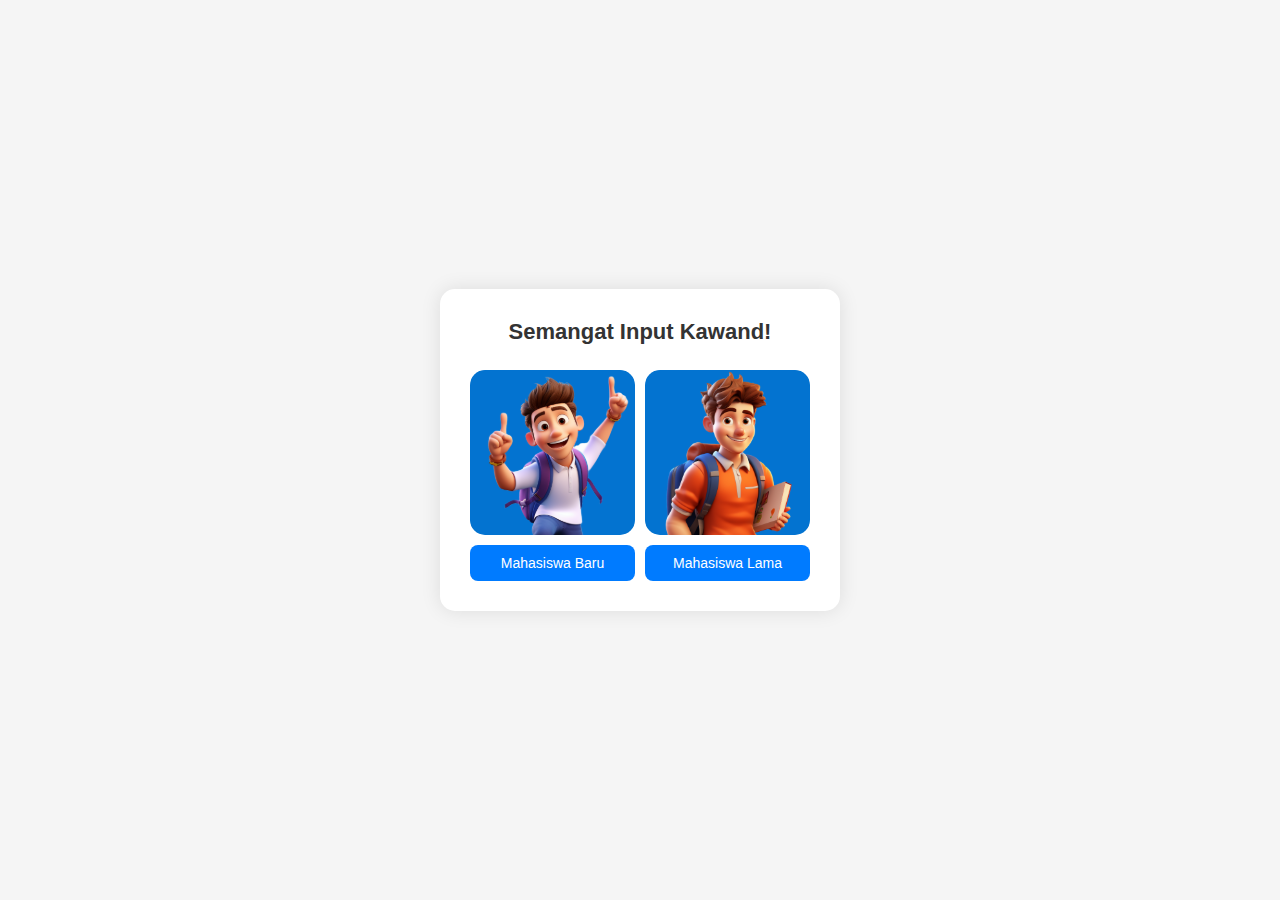
==== index.html @ 154c19c2 "init" ====
<!DOCTYPE html>
<html lang="en">
<head>
    <meta charset="UTF-8">
    <meta name="viewport" content="width=device-width, initial-scale=1.0">
    <title>Transaksi Mahasiswa</title>
    <link rel="stylesheet" href="styleshome.css">
</head>
<body>
    <div class="container">
        <h1>Semangat Input Kawand!</h1>
        <div class="images-container">
            <div class="image-box">
                <!-- Replace this div with an <img> tag and add your image src -->
                <img src="assets/imgmahasiswabaru.svg" alt="Mahasiswa Baru" class="image-placeholder">
                <button onclick="location.href='form-input/index-mahasiswabaru.html'">Mahasiswa Baru</button>
            </div>
            <div class="image-box">
                <!-- Replace this div with an <img> tag and add your image src -->
                <img src="assets/imgmahasiswalama.svg" alt="Mahasiswa Baru" class="image-placeholder">
                <button onclick="location.href='form-input/index-mahasiswabaru.html'">Mahasiswa Lama</button>
            </div>
        </div>
    </div>
</body>
</html>
---- styleshome.css ----
* {
    box-sizing: border-box;
    margin: 0;
    padding: 0;
    font-family: 'Arial', sans-serif;
}

body {
    background-color: #f5f5f5;
    display: flex;
    justify-content: center;
    align-items: center;
    height: 100vh;
    margin: 0;
}

.container {
    background-color: white;
    padding: 30px;
    border-radius: 15px;
    box-shadow: 0 0 20px rgba(0, 0, 0, 0.1);
    text-align: center;
    max-width: 400px;
    width: 100%;
}

h1 {
    font-size: 22px;
    margin-bottom: 25px;
    color: #333;
    font-weight: bold;
}

.images-container {
    display: flex;
    justify-content: space-between;
    gap: 10px;
}

.image-box {
    flex: 1;
    display: flex;
    flex-direction: column;
    align-items: center;
}

.image-placeholder {
    width: 100%;
    height: auto;
    border-radius: 15px;
    margin-bottom: 10px;
    aspect-ratio: 1/1;  /* Ensures a square aspect ratio */
    object-fit: cover;  /* Ensures the image covers the entire placeholder while maintaining its aspect ratio */
}

button {
    background-color: #007bff;
    color: white;
    border: none;
    padding: 10px 20px;
    border-radius: 8px;
    cursor: pointer;
    transition: background-color 0.3s ease, transform 0.3s ease;
    font-size: 14px;
    width: 100%;
}

button:hover {
    background-color: #0056b3;
    transform: scale(1.05);
}

@media (max-width: 600px) {
    .container {
        padding: 20px;
        max-width: 350px;
    }

    h1 {
        font-size: 18px;
    }

    .images-container {
        gap: 8px;
    }

    .image-placeholder {
        aspect-ratio: 1/1;  /* Maintains square aspect ratio even on smaller screens */
    }

    button {
        font-size: 12px;
        padding: 8px 15px;
    }
}
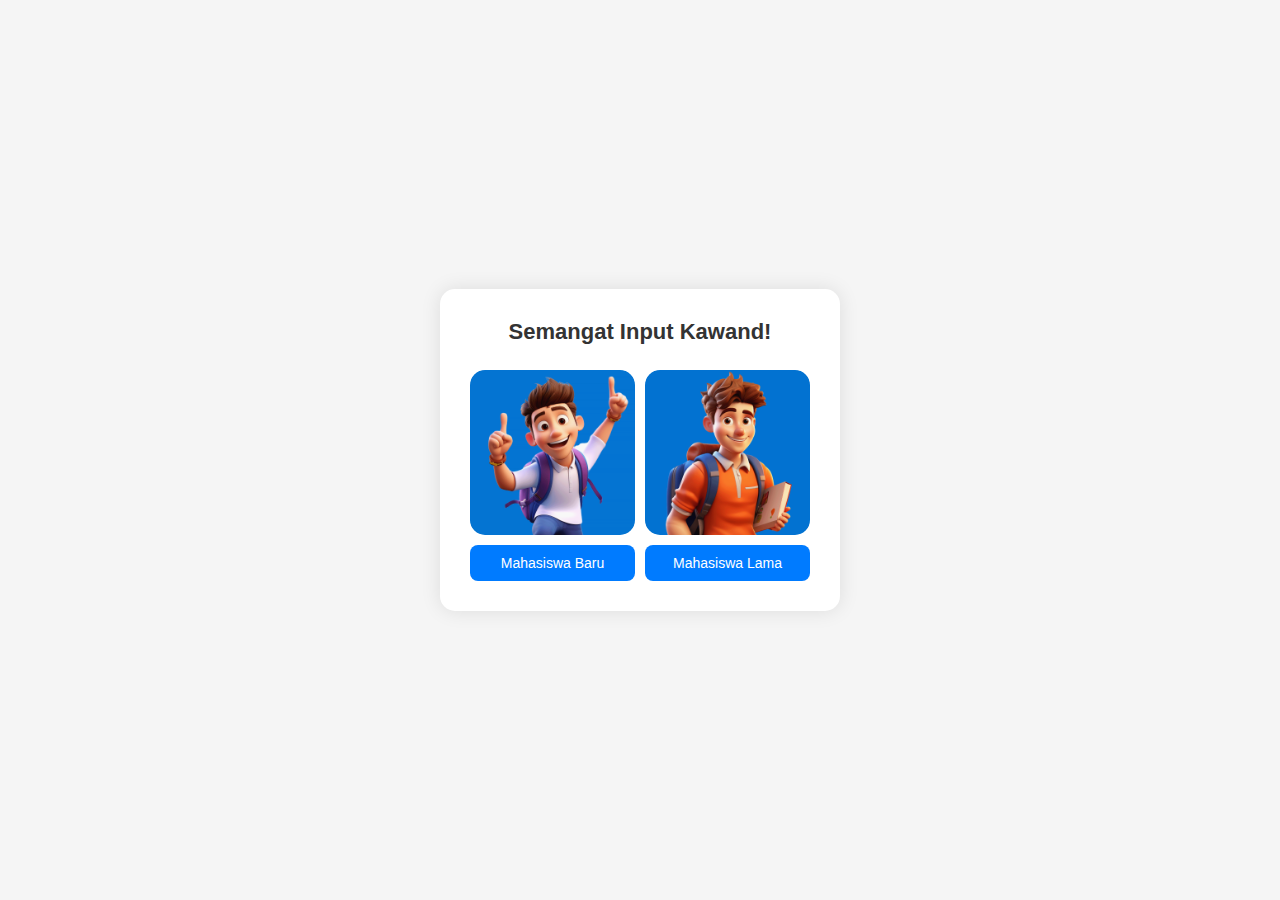
==== commit 05dfee11: "fixing img and compress" ====
--- a/index.html
+++ b/index.html
@@ -11,14 +11,14 @@
         <h1>Semangat Input Kawand!</h1>
         <div class="images-container">
             <div class="image-box">
-                <!-- Replace this div with an <img> tag and add your image src -->
-                <img src="assets/imgmahasiswabaru.svg" alt="Mahasiswa Baru" class="image-placeholder">
-                <button onclick="location.href='form-input/index-mahasiswabaru.html'">Mahasiswa Baru</button>
+                <!-- Replace this div with an <img> tag and add your imge src -->
+                <img src="assets/imgmahasiswabaru.gif" alt="Mahasiswa Baru" class="image-placeholder">
+                <button onclick="location.href='inputform/index-mahasiswabaru.html'">Mahasiswa Baru</button>
             </div>
             <div class="image-box">
                 <!-- Replace this div with an <img> tag and add your image src -->
-                <img src="assets/imgmahasiswalama.svg" alt="Mahasiswa Baru" class="image-placeholder">
-                <button onclick="location.href='form-input/index-mahasiswabaru.html'">Mahasiswa Lama</button>
+                <img src="assets/imgmahasiswalama.gif" alt="Mahasiswa Baru" class="image-placeholder">
+                <button onclick="location.href='inputform/index-mahasiswabaru.html'">Mahasiswa Lama</button>
             </div>
         </div>
     </div>
